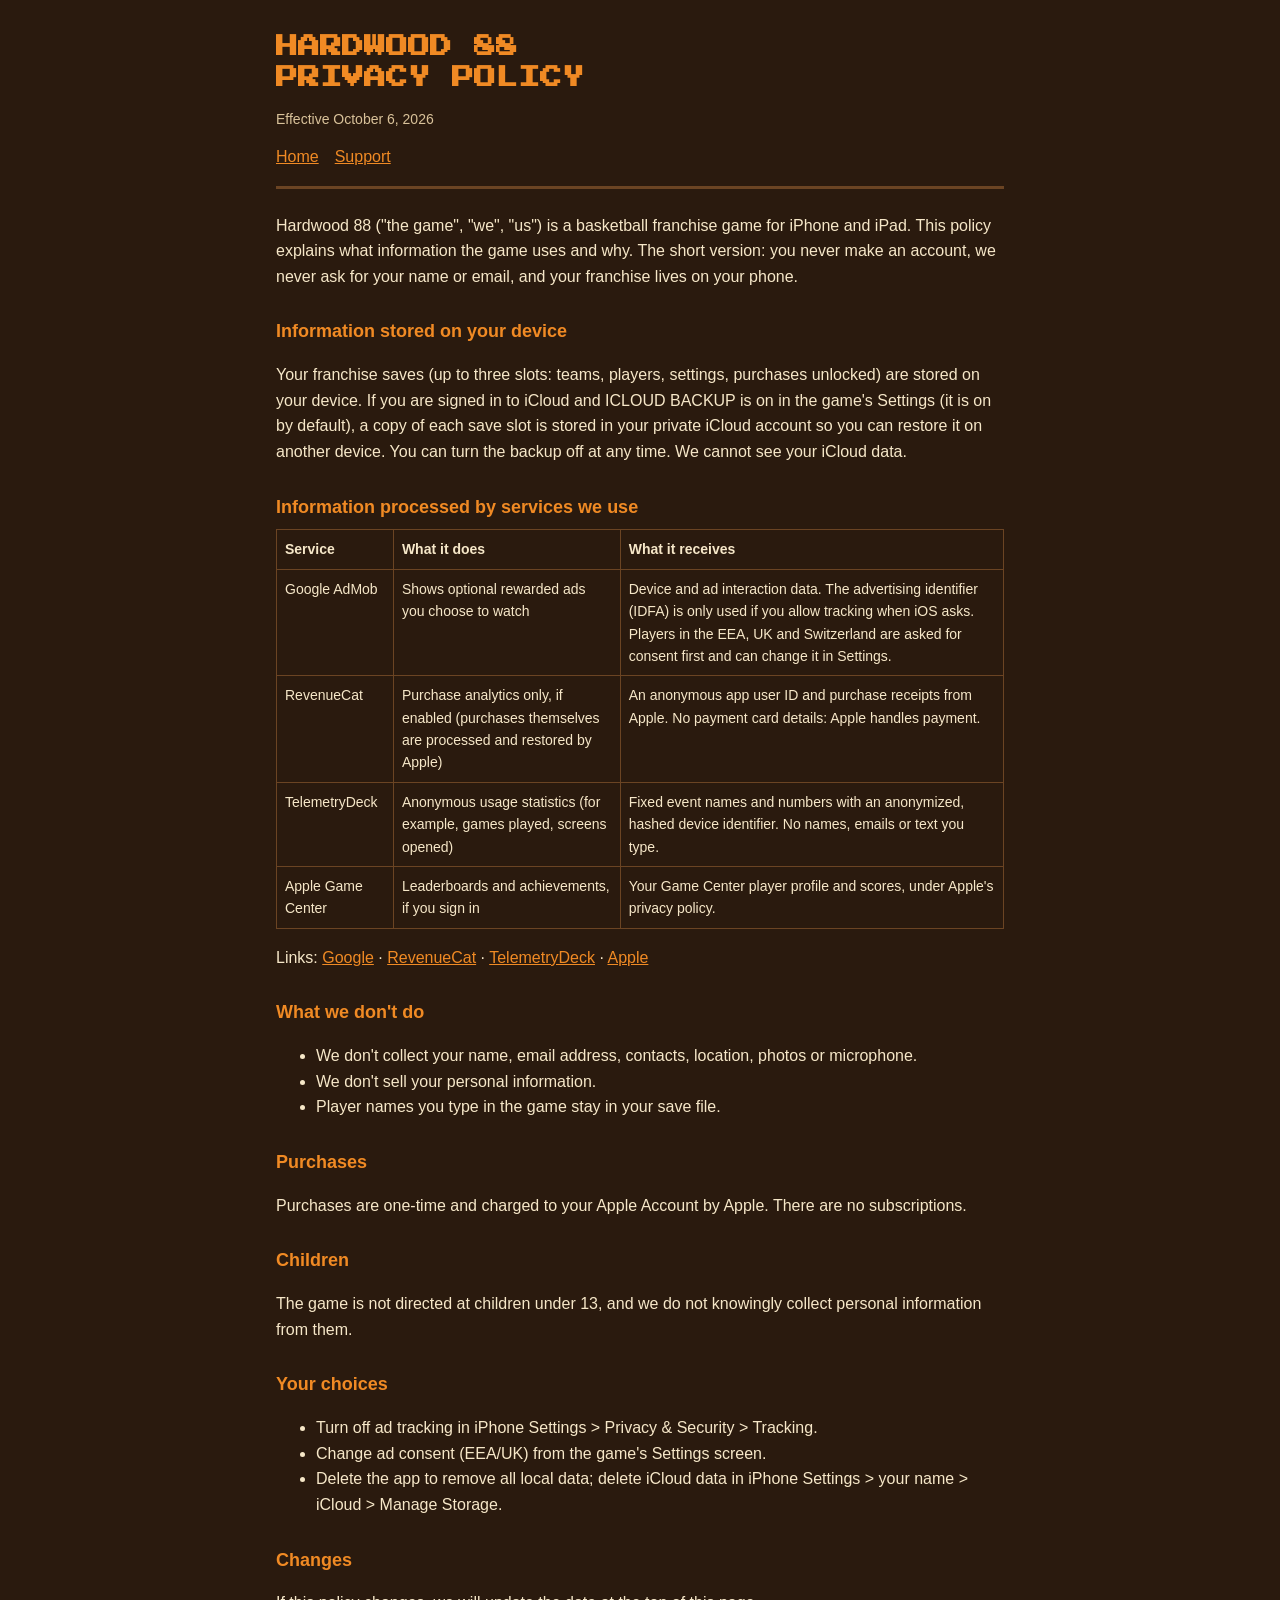
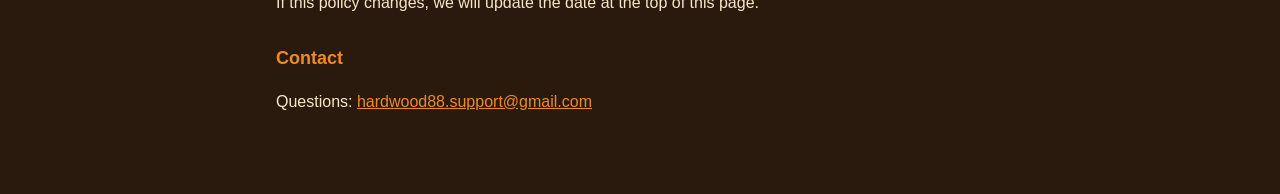
==== privacy.html @ 3c4197ec "Add files via upload" ====
<!doctype html>
<html lang="en"><head><meta charset="utf-8"><meta name="viewport" content="width=device-width,initial-scale=1">
<title>Hardwood 88 Privacy Policy</title>
<link href="https://fonts.googleapis.com/css2?family=Press+Start+2P&display=swap" rel="stylesheet">
<link rel="stylesheet" href="style.css"></head>
<body><main>
<header><h1>HARDWOOD 88<br>PRIVACY POLICY</h1>
<p class="soft">Effective October 6, 2026</p>
<nav><a href="index.html">Home</a><a href="support.html">Support</a></nav></header>

<p>Hardwood 88 ("the game", "we", "us") is a basketball franchise game for iPhone and iPad. This policy explains what information the game uses and why. The short version: you never make an account, we never ask for your name or email, and your franchise lives on your phone.</p>

<h2>Information stored on your device</h2>
<p>Your franchise saves (up to three slots: teams, players, settings, purchases unlocked) are stored on your device. If you are signed in to iCloud and ICLOUD BACKUP is on in the game's Settings (it is on by default), a copy of each save slot is stored in your private iCloud account so you can restore it on another device. You can turn the backup off at any time. We cannot see your iCloud data.</p>

<h2>Information processed by services we use</h2>
<table>
<tr><th>Service</th><th>What it does</th><th>What it receives</th></tr>
<tr><td>Google AdMob</td><td>Shows optional rewarded ads you choose to watch</td><td>Device and ad interaction data. The advertising identifier (IDFA) is only used if you allow tracking when iOS asks. Players in the EEA, UK and Switzerland are asked for consent first and can change it in Settings.</td></tr>
<tr><td>RevenueCat</td><td>Purchase analytics only, if enabled (purchases themselves are processed and restored by Apple)</td><td>An anonymous app user ID and purchase receipts from Apple. No payment card details: Apple handles payment.</td></tr>
<tr><td>TelemetryDeck</td><td>Anonymous usage statistics (for example, games played, screens opened)</td><td>Fixed event names and numbers with an anonymized, hashed device identifier. No names, emails or text you type.</td></tr>
<tr><td>Apple Game Center</td><td>Leaderboards and achievements, if you sign in</td><td>Your Game Center player profile and scores, under Apple's privacy policy.</td></tr>
</table>
<p>Links: <a href="https://policies.google.com/privacy">Google</a> · <a href="https://www.revenuecat.com/privacy">RevenueCat</a> · <a href="https://telemetrydeck.com/privacy/">TelemetryDeck</a> · <a href="https://www.apple.com/legal/privacy/">Apple</a></p>

<h2>What we don't do</h2>
<ul>
<li>We don't collect your name, email address, contacts, location, photos or microphone.</li>
<li>We don't sell your personal information.</li>
<li>Player names you type in the game stay in your save file.</li>
</ul>

<h2>Purchases</h2>
<p>Purchases are one-time and charged to your Apple Account by Apple. There are no subscriptions.</p>

<h2>Children</h2>
<p>The game is not directed at children under 13, and we do not knowingly collect personal information from them.</p>

<h2>Your choices</h2>
<ul>
<li>Turn off ad tracking in iPhone Settings &gt; Privacy &amp; Security &gt; Tracking.</li>
<li>Change ad consent (EEA/UK) from the game's Settings screen.</li>
<li>Delete the app to remove all local data; delete iCloud data in iPhone Settings &gt; your name &gt; iCloud &gt; Manage Storage.</li>
</ul>

<h2>Changes</h2>
<p>If this policy changes, we will update the date at the top of this page.</p>

<h2>Contact</h2>
<p>Questions: <a href="mailto:hardwood88.support@gmail.com">hardwood88.support@gmail.com</a></p>
</main></body></html>
---- style.css ----
:root{--bg:#2a1a0e;--panel:#3e2412;--ink:#f6e7c8;--soft:#d9c29a;--accent:#f08a24;--edge:#6b4423}
*{box-sizing:border-box}
body{margin:0;background:var(--bg);color:var(--ink);font:16px/1.6 -apple-system,BlinkMacSystemFont,"Segoe UI",Roboto,sans-serif}
main{max-width:760px;margin:0 auto;padding:32px 16px 64px}
header{border-bottom:3px solid var(--edge);margin-bottom:24px;padding-bottom:16px}
h1{font-family:"Press Start 2P",monospace;font-size:22px;line-height:1.4;color:var(--accent);margin:0 0 8px}
h2{font-size:18px;color:var(--accent);margin:28px 0 8px}
p,li{color:var(--ink)} .soft{color:var(--soft);font-size:14px}
a{color:var(--accent)} nav a{margin-right:16px}
.card{background:var(--panel);border:2px solid var(--edge);border-radius:10px;padding:16px;margin:16px 0}
table{border-collapse:collapse;width:100%;font-size:14px} td,th{border:1px solid var(--edge);padding:8px;text-align:left;vertical-align:top}
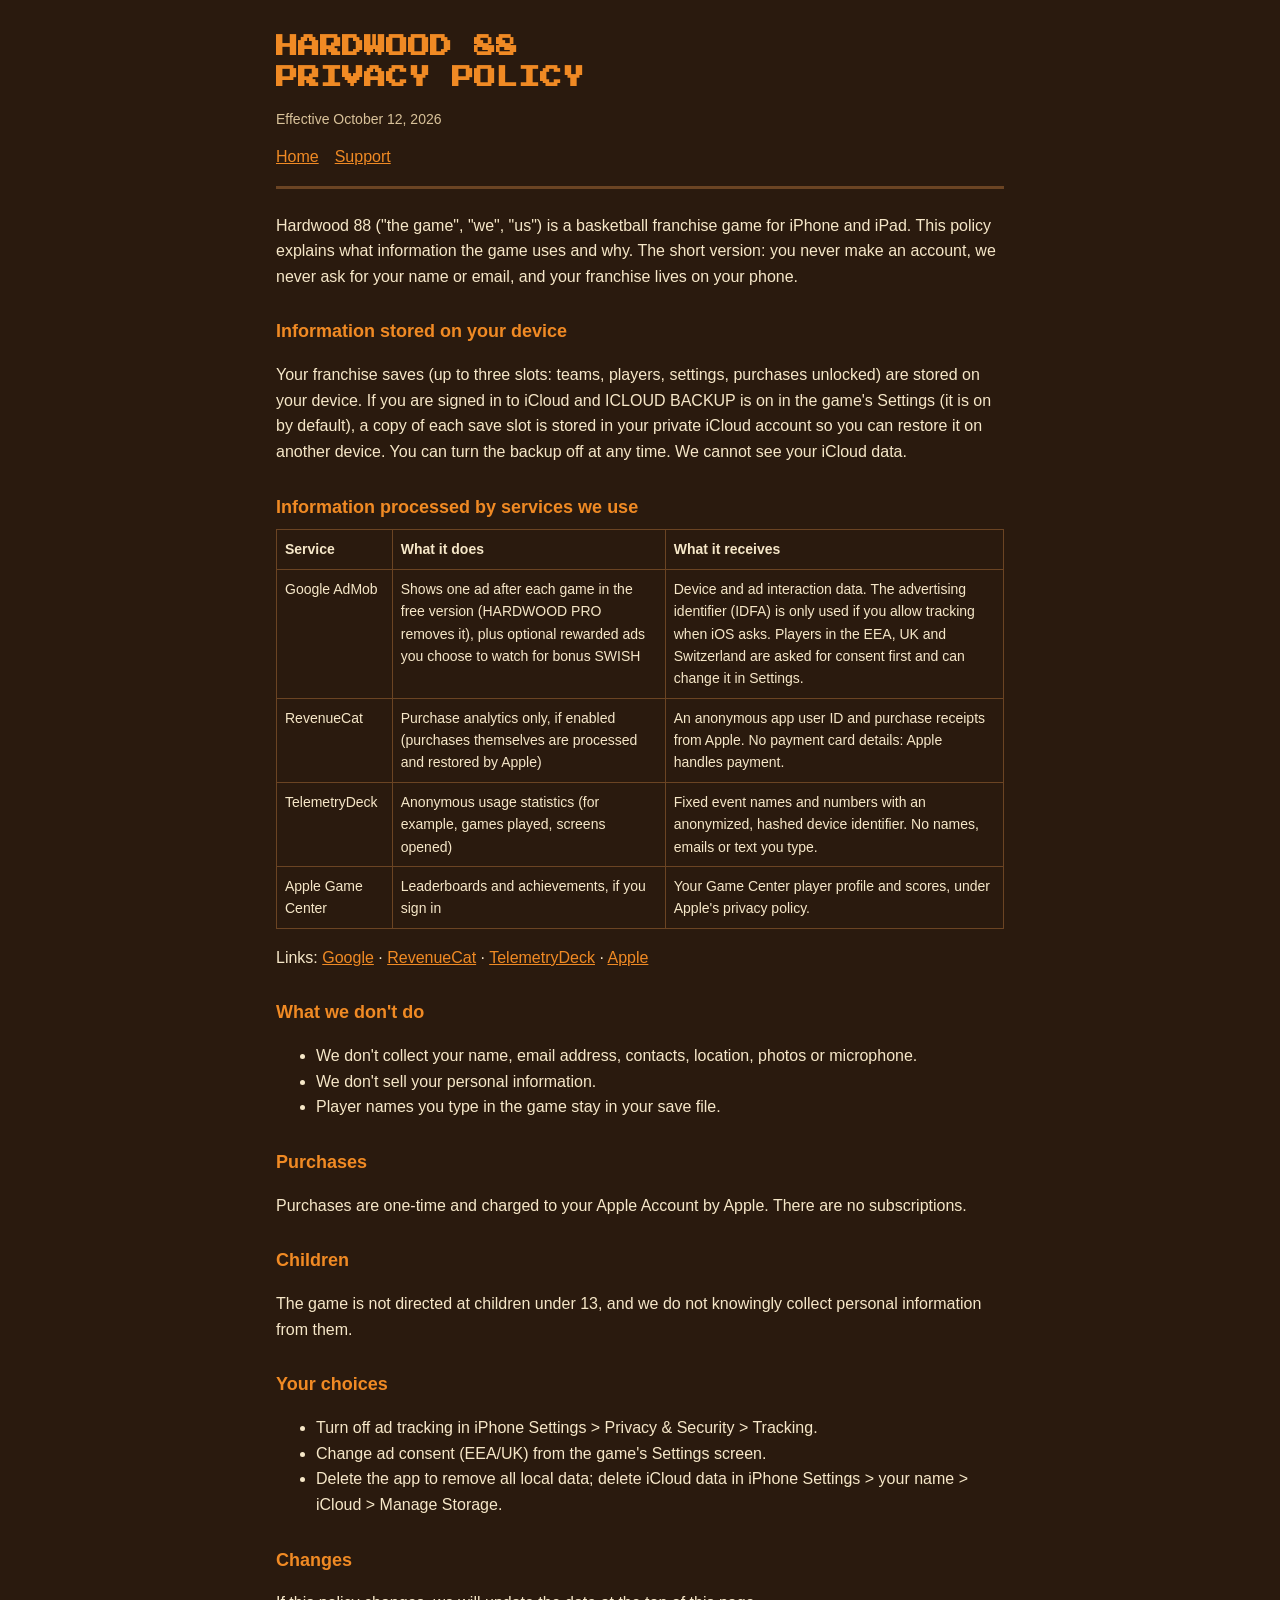
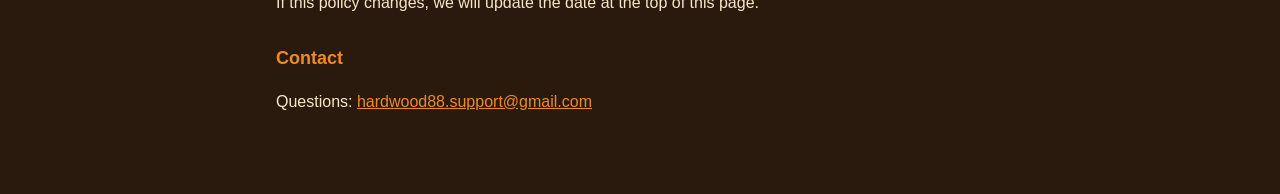
==== commit 79750848: "Privacy policy: free version shows one ad after each game" ====
--- a/privacy.html
+++ b/privacy.html
@@ -5,7 +5,7 @@
 <link rel="stylesheet" href="style.css"></head>
 <body><main>
 <header><h1>HARDWOOD 88<br>PRIVACY POLICY</h1>
-<p class="soft">Effective October 6, 2026</p>
+<p class="soft">Effective October 12, 2026</p>
 <nav><a href="index.html">Home</a><a href="support.html">Support</a></nav></header>
 
 <p>Hardwood 88 ("the game", "we", "us") is a basketball franchise game for iPhone and iPad. This policy explains what information the game uses and why. The short version: you never make an account, we never ask for your name or email, and your franchise lives on your phone.</p>
@@ -16,7 +16,7 @@
 <h2>Information processed by services we use</h2>
 <table>
 <tr><th>Service</th><th>What it does</th><th>What it receives</th></tr>
-<tr><td>Google AdMob</td><td>Shows optional rewarded ads you choose to watch</td><td>Device and ad interaction data. The advertising identifier (IDFA) is only used if you allow tracking when iOS asks. Players in the EEA, UK and Switzerland are asked for consent first and can change it in Settings.</td></tr>
+<tr><td>Google AdMob</td><td>Shows one ad after each game in the free version (HARDWOOD PRO removes it), plus optional rewarded ads you choose to watch for bonus SWISH</td><td>Device and ad interaction data. The advertising identifier (IDFA) is only used if you allow tracking when iOS asks. Players in the EEA, UK and Switzerland are asked for consent first and can change it in Settings.</td></tr>
 <tr><td>RevenueCat</td><td>Purchase analytics only, if enabled (purchases themselves are processed and restored by Apple)</td><td>An anonymous app user ID and purchase receipts from Apple. No payment card details: Apple handles payment.</td></tr>
 <tr><td>TelemetryDeck</td><td>Anonymous usage statistics (for example, games played, screens opened)</td><td>Fixed event names and numbers with an anonymized, hashed device identifier. No names, emails or text you type.</td></tr>
 <tr><td>Apple Game Center</td><td>Leaderboards and achievements, if you sign in</td><td>Your Game Center player profile and scores, under Apple's privacy policy.</td></tr>
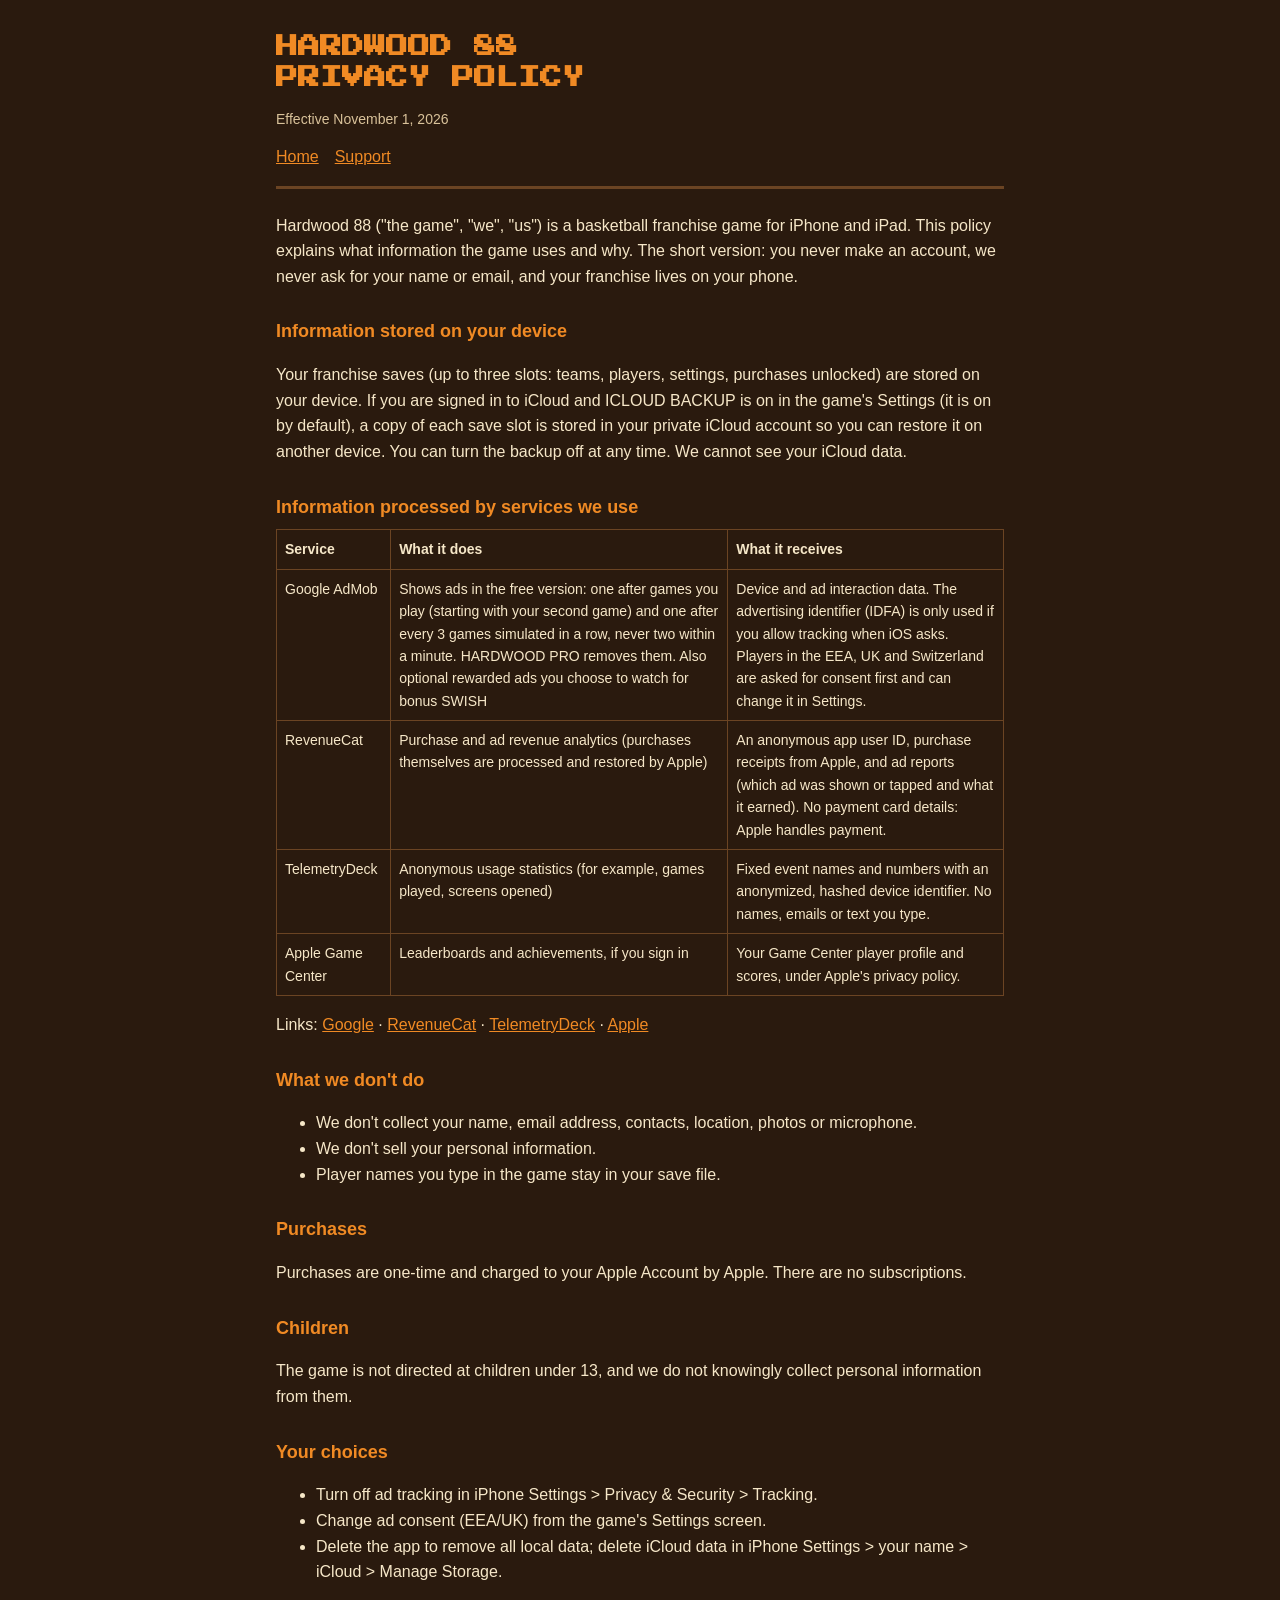
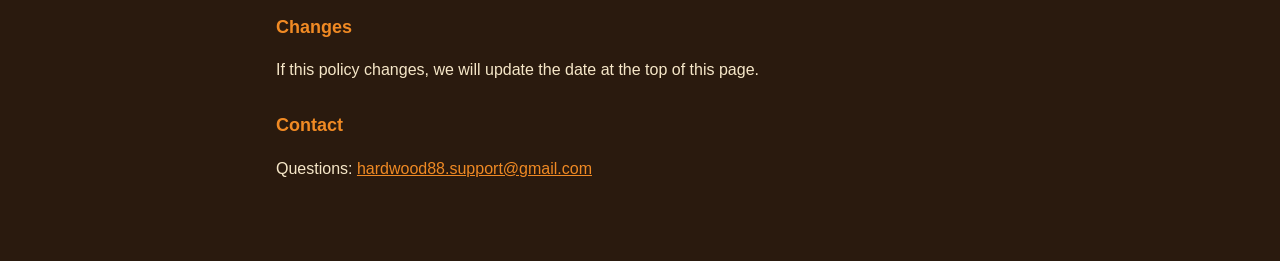
==== commit 5d4c8406: "Privacy policy: effective Nov 1, 2026 (real ad schedule, RevenueCat ad reports)" ====
--- a/privacy.html
+++ b/privacy.html
@@ -5,7 +5,7 @@
 <link rel="stylesheet" href="style.css"></head>
 <body><main>
 <header><h1>HARDWOOD 88<br>PRIVACY POLICY</h1>
-<p class="soft">Effective October 12, 2026</p>
+<p class="soft">Effective November 1, 2026</p>
 <nav><a href="index.html">Home</a><a href="support.html">Support</a></nav></header>
 
 <p>Hardwood 88 ("the game", "we", "us") is a basketball franchise game for iPhone and iPad. This policy explains what information the game uses and why. The short version: you never make an account, we never ask for your name or email, and your franchise lives on your phone.</p>
@@ -16,8 +16,8 @@
 <h2>Information processed by services we use</h2>
 <table>
 <tr><th>Service</th><th>What it does</th><th>What it receives</th></tr>
-<tr><td>Google AdMob</td><td>Shows one ad after each game in the free version (HARDWOOD PRO removes it), plus optional rewarded ads you choose to watch for bonus SWISH</td><td>Device and ad interaction data. The advertising identifier (IDFA) is only used if you allow tracking when iOS asks. Players in the EEA, UK and Switzerland are asked for consent first and can change it in Settings.</td></tr>
-<tr><td>RevenueCat</td><td>Purchase analytics only, if enabled (purchases themselves are processed and restored by Apple)</td><td>An anonymous app user ID and purchase receipts from Apple. No payment card details: Apple handles payment.</td></tr>
+<tr><td>Google AdMob</td><td>Shows ads in the free version: one after games you play (starting with your second game) and one after every 3 games simulated in a row, never two within a minute. HARDWOOD PRO removes them. Also optional rewarded ads you choose to watch for bonus SWISH</td><td>Device and ad interaction data. The advertising identifier (IDFA) is only used if you allow tracking when iOS asks. Players in the EEA, UK and Switzerland are asked for consent first and can change it in Settings.</td></tr>
+<tr><td>RevenueCat</td><td>Purchase and ad revenue analytics (purchases themselves are processed and restored by Apple)</td><td>An anonymous app user ID, purchase receipts from Apple, and ad reports (which ad was shown or tapped and what it earned). No payment card details: Apple handles payment.</td></tr>
 <tr><td>TelemetryDeck</td><td>Anonymous usage statistics (for example, games played, screens opened)</td><td>Fixed event names and numbers with an anonymized, hashed device identifier. No names, emails or text you type.</td></tr>
 <tr><td>Apple Game Center</td><td>Leaderboards and achievements, if you sign in</td><td>Your Game Center player profile and scores, under Apple's privacy policy.</td></tr>
 </table>
